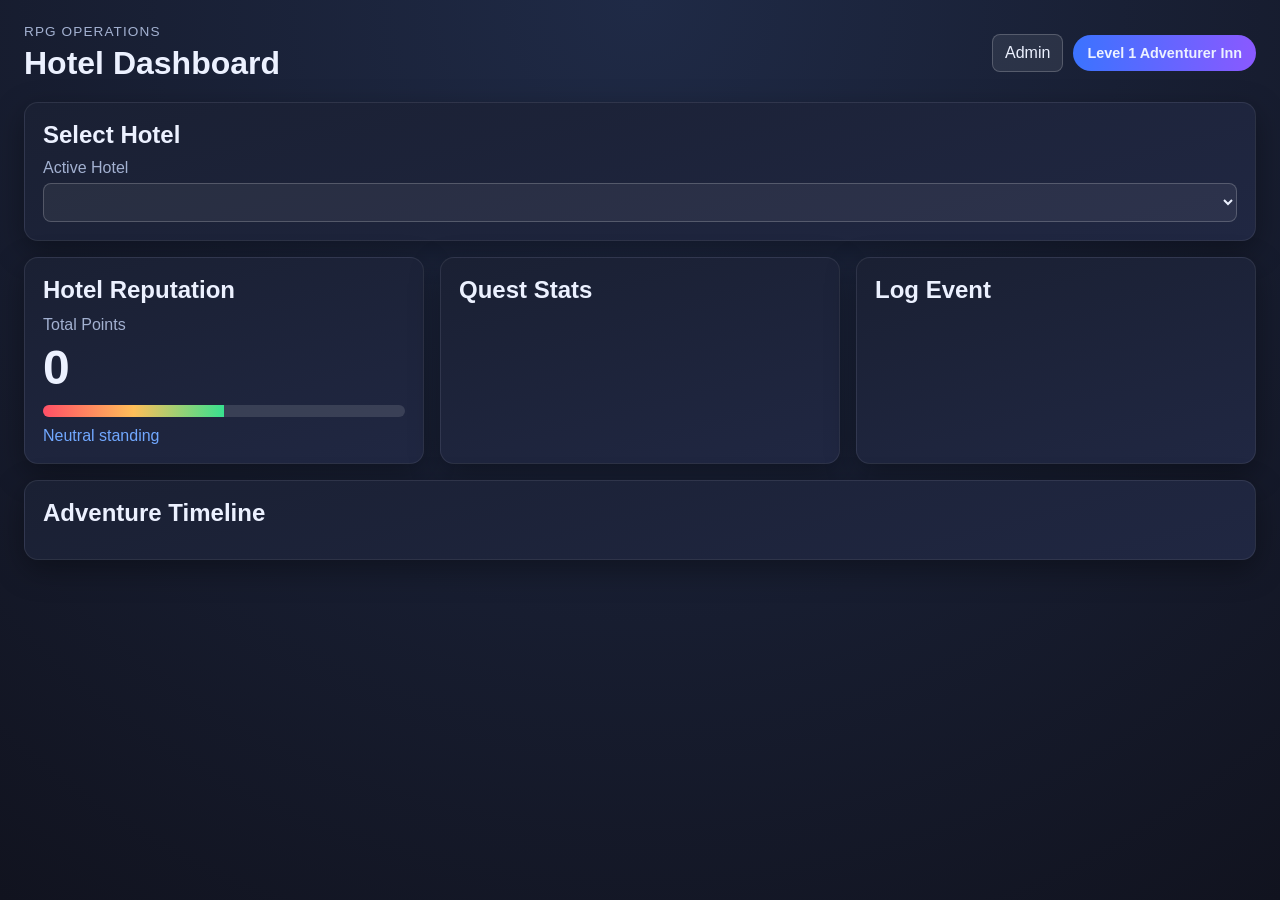
==== index.html @ ffbe0e18 "Add RPG hotel dashboard with multi-hotel admin and JSON store Made-with: Cursor" ====
<!DOCTYPE html>
<html lang="en">
  <head>
    <meta charset="UTF-8" />
    <meta name="viewport" content="width=device-width, initial-scale=1.0" />
    <title>RPG Hotel Dashboard</title>
    <link rel="stylesheet" href="./styles.css" />
  </head>
  <body>
    <header class="top-bar">
      <div>
        <p class="eyebrow">RPG Operations</p>
        <h1 id="hotel-name">Hotel Dashboard</h1>
      </div>
      <div class="top-actions">
        <a class="nav-link" href="/admin">Admin</a>
        <div class="level-chip" id="hotel-level">Level 1 Adventurer Inn</div>
      </div>
    </header>

    <main class="layout">
      <section class="panel selector-panel">
        <h2>Select Hotel</h2>
        <label class="field-label" for="hotel-select">Active Hotel</label>
        <select id="hotel-select"></select>
      </section>

      <section class="panel score-panel">
        <h2>Hotel Reputation</h2>
        <p class="score-label">Total Points</p>
        <p class="score-value" id="score-value">0</p>
        <div class="health-track">
          <div id="score-meter" class="health-fill"></div>
        </div>
        <p class="score-status" id="score-status">Neutral standing</p>
      </section>

      <section class="panel stats-panel">
        <h2>Quest Stats</h2>
        <ul class="stats-list" id="stats-list"></ul>
      </section>

      <section class="panel controls-panel">
        <h2>Log Event</h2>
        <div class="buttons-grid" id="event-buttons"></div>
      </section>

      <section class="panel timeline-panel">
        <h2>Adventure Timeline</h2>
        <ul id="timeline" class="timeline-list"></ul>
      </section>
    </main>

    <template id="timeline-item-template">
      <li class="timeline-item">
        <div class="event-row">
          <span class="event-name"></span>
          <span class="event-points"></span>
        </div>
        <p class="event-description"></p>
        <small class="event-time"></small>
      </li>
    </template>

    <script src="./app.js"></script>
  </body>
</html>
---- styles.css ----
:root {
  color-scheme: dark;
  --bg: #11131f;
  --bg-panel: #1a2033;
  --bg-panel-alt: #202742;
  --text: #ecf1ff;
  --muted: #a3b1d1;
  --good: #40d98e;
  --bad: #ff6b6b;
  --neutral: #71a8ff;
  --shadow: 0 10px 30px rgba(0, 0, 0, 0.35);
}

* {
  box-sizing: border-box;
}

body {
  margin: 0;
  min-height: 100vh;
  font-family: Inter, Segoe UI, Arial, sans-serif;
  background: radial-gradient(circle at top, #1f2a46, var(--bg));
  color: var(--text);
  padding: 24px;
}

h1,
h2,
p {
  margin: 0;
}

.top-bar {
  display: flex;
  justify-content: space-between;
  align-items: center;
  margin-bottom: 20px;
  gap: 12px;
  flex-wrap: wrap;
}

.eyebrow {
  color: var(--muted);
  font-size: 0.85rem;
  margin-bottom: 6px;
  text-transform: uppercase;
  letter-spacing: 0.08em;
}

.level-chip {
  background: linear-gradient(90deg, #3b73ff, #8a59ff);
  padding: 10px 14px;
  border-radius: 999px;
  font-weight: 700;
  font-size: 0.9rem;
}

.top-actions {
  display: flex;
  align-items: center;
  gap: 10px;
}

.nav-link {
  color: var(--text);
  text-decoration: none;
  border-radius: 8px;
  border: 1px solid rgba(255, 255, 255, 0.2);
  padding: 9px 12px;
  background: rgba(255, 255, 255, 0.08);
}

.nav-link:hover {
  background: rgba(255, 255, 255, 0.16);
}

.layout {
  display: grid;
  gap: 16px;
  grid-template-columns: repeat(12, minmax(0, 1fr));
}

.panel {
  background: linear-gradient(165deg, var(--bg-panel), var(--bg-panel-alt));
  border: 1px solid rgba(255, 255, 255, 0.08);
  border-radius: 14px;
  padding: 18px;
  box-shadow: var(--shadow);
}

.score-panel {
  grid-column: span 4;
}

.stats-panel {
  grid-column: span 4;
}

.controls-panel {
  grid-column: span 4;
}

.timeline-panel {
  grid-column: span 12;
}

.selector-panel {
  grid-column: span 12;
}

.field-label {
  display: block;
  margin: 10px 0 6px;
  color: var(--muted);
}

select,
input {
  width: 100%;
  border-radius: 8px;
  border: 1px solid rgba(255, 255, 255, 0.2);
  background: rgba(255, 255, 255, 0.06);
  color: var(--text);
  padding: 10px;
}

.score-label {
  color: var(--muted);
  margin-top: 12px;
}

.score-value {
  font-size: 3rem;
  font-weight: 800;
  margin: 6px 0 10px;
}

.health-track {
  width: 100%;
  height: 12px;
  border-radius: 999px;
  background: rgba(255, 255, 255, 0.12);
  overflow: hidden;
}

.health-fill {
  height: 100%;
  width: 50%;
  background: linear-gradient(90deg, #ff4f66, #ffbe59, #38e18f);
  transition: width 300ms ease;
}

.score-status {
  margin-top: 10px;
  color: var(--neutral);
}

.stats-list {
  list-style: none;
  padding: 0;
  margin: 14px 0 0;
  display: grid;
  gap: 10px;
}

.stats-list li {
  display: flex;
  justify-content: space-between;
  padding: 10px 12px;
  border-radius: 10px;
  background: rgba(255, 255, 255, 0.05);
}

.buttons-grid {
  margin-top: 14px;
  display: grid;
  gap: 10px;
}

button {
  border: none;
  border-radius: 10px;
  padding: 11px 12px;
  font-size: 0.95rem;
  cursor: pointer;
  color: var(--text);
  background: rgba(113, 168, 255, 0.2);
  border: 1px solid rgba(113, 168, 255, 0.35);
}

button.danger {
  background: rgba(255, 107, 107, 0.2);
  border-color: rgba(255, 107, 107, 0.35);
}

button.danger:hover {
  background: rgba(255, 107, 107, 0.35);
}

button.full {
  width: 100%;
}

.event-admin-actions {
  display: flex;
  align-items: center;
  gap: 8px;
}

.inline-points-input {
  width: 90px;
  padding: 8px;
}

button:hover {
  background: rgba(113, 168, 255, 0.35);
}

.timeline-list {
  list-style: none;
  padding: 0;
  margin: 14px 0 0;
  display: grid;
  gap: 10px;
}

.timeline-item {
  padding: 12px;
  border-radius: 10px;
  background: rgba(255, 255, 255, 0.04);
  border: 1px solid rgba(255, 255, 255, 0.08);
}

.event-row {
  display: flex;
  justify-content: space-between;
  align-items: center;
  font-weight: 600;
}

.event-points.good {
  color: var(--good);
}

.event-points.bad {
  color: var(--bad);
}

.event-description {
  color: var(--muted);
  margin-top: 5px;
}

.event-time {
  display: inline-block;
  margin-top: 5px;
  color: var(--muted);
}

@media (max-width: 960px) {
  .selector-panel,
  .score-panel,
  .stats-panel,
  .controls-panel,
  .timeline-panel {
    grid-column: span 12;
  }
}
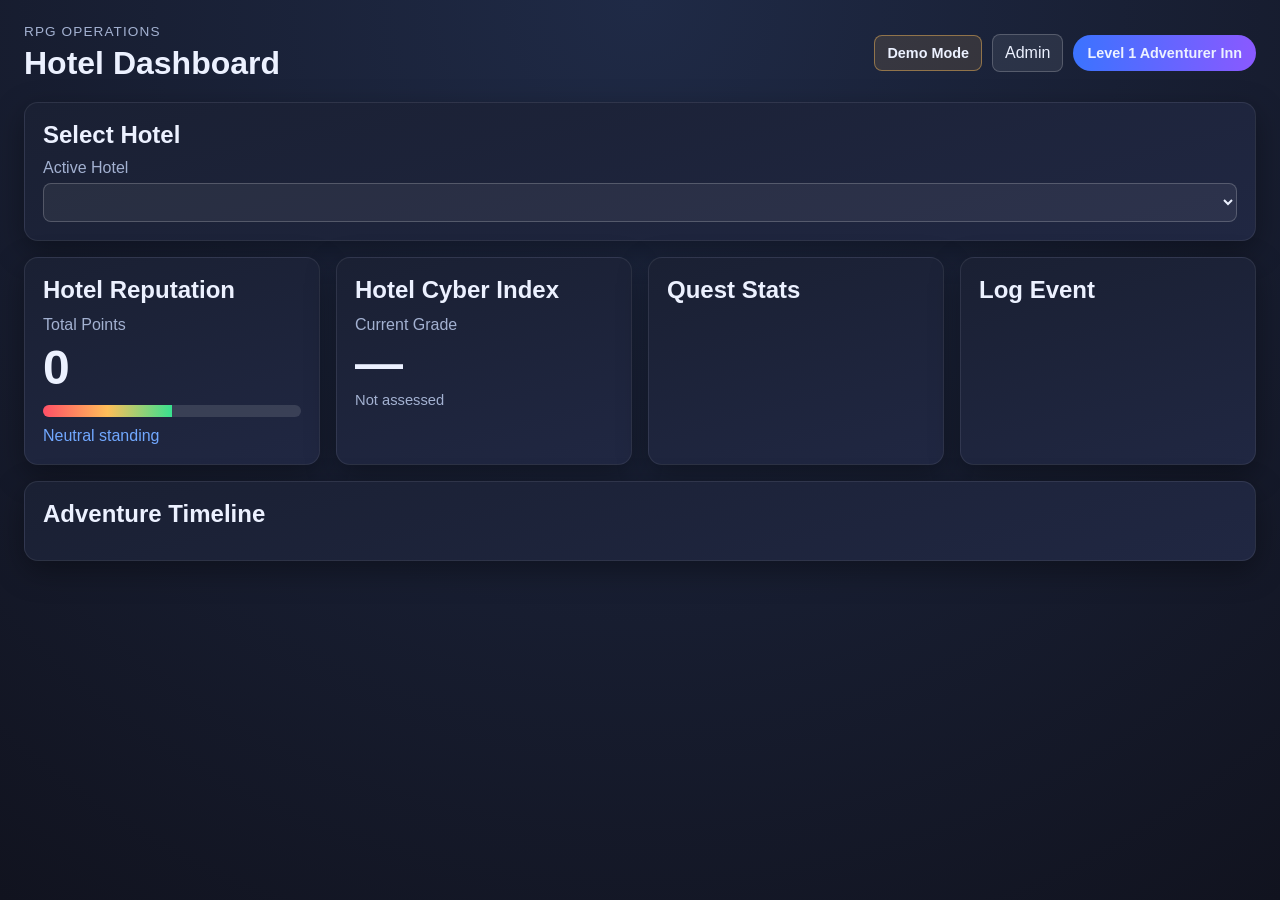
==== commit 7f15b4d9: "Add compliance controls, Cyber Index, and demo mode enhancements. Introduce hotel risk events with o" ====
--- a/index.html
+++ b/index.html
@@ -13,6 +13,9 @@
         <h1 id="hotel-name">Hotel Dashboard</h1>
       </div>
       <div class="top-actions">
+        <button type="button" id="demo-toggle" class="demo-toggle" aria-pressed="false">
+          Demo Mode
+        </button>
         <a class="nav-link" href="/admin">Admin</a>
         <div class="level-chip" id="hotel-level">Level 1 Adventurer Inn</div>
       </div>
@@ -33,6 +36,15 @@
           <div id="score-meter" class="health-fill"></div>
         </div>
         <p class="score-status" id="score-status">Neutral standing</p>
+      </section>
+
+      <section class="panel cyber-index-panel">
+        <h2>Hotel Cyber Index</h2>
+        <p class="score-label">Current Grade</p>
+        <p class="cyber-grade" id="cyber-grade">—</p>
+        <p class="cyber-points" id="cyber-points">Not assessed</p>
+        <p class="cyber-refresh" id="cyber-refresh"></p>
+        <div class="cyber-grade-buttons" id="cyber-grade-buttons"></div>
       </section>
 
       <section class="panel stats-panel">
@@ -62,6 +74,8 @@
       </li>
     </template>
 
+    <div id="demo-toasts" class="demo-toasts" aria-live="polite"></div>
+
     <script src="./app.js"></script>
   </body>
 </html>
--- a/styles.css
+++ b/styles.css
@@ -74,6 +74,120 @@
   background: rgba(255, 255, 255, 0.16);
 }
 
+.demo-toggle {
+  border-radius: 8px;
+  border: 1px solid rgba(255, 190, 89, 0.45);
+  padding: 9px 12px;
+  background: rgba(255, 190, 89, 0.12);
+  font-weight: 600;
+  font-size: 0.9rem;
+}
+
+.demo-toggle:hover {
+  background: rgba(255, 190, 89, 0.22);
+}
+
+.demo-toggle.is-active {
+  background: rgba(255, 190, 89, 0.35);
+  border-color: rgba(255, 190, 89, 0.8);
+  box-shadow: 0 0 0 2px rgba(255, 190, 89, 0.2);
+  animation: demo-pulse 1.6s ease-in-out infinite;
+}
+
+@keyframes demo-pulse {
+  0%,
+  100% {
+    box-shadow: 0 0 0 2px rgba(255, 190, 89, 0.2);
+  }
+  50% {
+    box-shadow: 0 0 0 4px rgba(255, 190, 89, 0.35);
+  }
+}
+
+.demo-toasts {
+  position: fixed;
+  right: 20px;
+  bottom: 20px;
+  display: grid;
+  gap: 10px;
+  width: min(360px, calc(100vw - 40px));
+  z-index: 100;
+  pointer-events: none;
+}
+
+.demo-toast {
+  pointer-events: auto;
+  padding: 14px 16px;
+  border-radius: 12px;
+  background: linear-gradient(165deg, #24304f, #1a2033);
+  border: 1px solid rgba(255, 255, 255, 0.12);
+  box-shadow: var(--shadow);
+  animation: toast-in 280ms ease;
+}
+
+.demo-toast.is-leaving {
+  animation: toast-out 220ms ease forwards;
+}
+
+@keyframes toast-in {
+  from {
+    opacity: 0;
+    transform: translateX(24px);
+  }
+  to {
+    opacity: 1;
+    transform: translateX(0);
+  }
+}
+
+@keyframes toast-out {
+  to {
+    opacity: 0;
+    transform: translateX(24px);
+  }
+}
+
+.demo-toast-header {
+  display: flex;
+  justify-content: space-between;
+  align-items: center;
+  gap: 10px;
+  font-weight: 700;
+}
+
+.demo-toast-hotel {
+  color: var(--muted);
+  font-size: 0.8rem;
+  margin-top: 4px;
+}
+
+.demo-toast-description {
+  color: var(--muted);
+  font-size: 0.88rem;
+  margin-top: 6px;
+  line-height: 1.4;
+}
+
+.demo-toast-time {
+  display: inline-block;
+  margin-top: 6px;
+  color: var(--muted);
+  font-size: 0.8rem;
+}
+
+.demo-toast-points {
+  font-weight: 800;
+  flex-shrink: 0;
+}
+
+.demo-toast-points.good {
+  color: var(--good);
+}
+
+.demo-toast-points.bad {
+  color: var(--bad);
+}
+
 .layout {
   display: grid;
   gap: 16px;
@@ -89,15 +203,19 @@
 }
 
 .score-panel {
-  grid-column: span 4;
+  grid-column: span 3;
+}
+
+.cyber-index-panel {
+  grid-column: span 3;
 }
 
 .stats-panel {
-  grid-column: span 4;
+  grid-column: span 3;
 }
 
 .controls-panel {
-  grid-column: span 4;
+  grid-column: span 3;
 }
 
 .timeline-panel {
@@ -153,6 +271,87 @@
 .score-status {
   margin-top: 10px;
   color: var(--neutral);
+}
+
+.cyber-grade {
+  font-size: 3rem;
+  font-weight: 800;
+  margin: 6px 0 4px;
+  line-height: 1;
+}
+
+.cyber-grade.grade-a {
+  color: var(--good);
+}
+
+.cyber-grade.grade-b {
+  color: #7ddea8;
+}
+
+.cyber-grade.grade-c {
+  color: #ffbe59;
+}
+
+.cyber-grade.grade-d {
+  color: #ff9b6b;
+}
+
+.cyber-grade.grade-e {
+  color: var(--bad);
+}
+
+.cyber-points {
+  color: var(--muted);
+  font-size: 0.92rem;
+}
+
+.cyber-refresh {
+  margin-top: 8px;
+  color: var(--neutral);
+  font-size: 0.85rem;
+  min-height: 1.2em;
+}
+
+.cyber-grade-buttons {
+  margin-top: 14px;
+  display: grid;
+  grid-template-columns: repeat(5, minmax(0, 1fr));
+  gap: 8px;
+}
+
+.cyber-grade-btn {
+  padding: 10px 0;
+  font-weight: 700;
+  font-size: 1rem;
+}
+
+.cyber-grade-btn.grade-a {
+  border-color: rgba(64, 217, 142, 0.5);
+  background: rgba(64, 217, 142, 0.15);
+}
+
+.cyber-grade-btn.grade-b {
+  border-color: rgba(125, 222, 168, 0.5);
+  background: rgba(125, 222, 168, 0.12);
+}
+
+.cyber-grade-btn.grade-c {
+  border-color: rgba(255, 190, 89, 0.5);
+  background: rgba(255, 190, 89, 0.12);
+}
+
+.cyber-grade-btn.grade-d {
+  border-color: rgba(255, 155, 107, 0.5);
+  background: rgba(255, 155, 107, 0.12);
+}
+
+.cyber-grade-btn.grade-e {
+  border-color: rgba(255, 107, 107, 0.5);
+  background: rgba(255, 107, 107, 0.15);
+}
+
+.cyber-grade-btn.is-current {
+  box-shadow: 0 0 0 2px rgba(255, 255, 255, 0.35);
 }
 
 .stats-list {
@@ -216,6 +415,33 @@
   background: rgba(113, 168, 255, 0.35);
 }
 
+button:disabled,
+button.is-locked {
+  cursor: not-allowed;
+  opacity: 0.55;
+}
+
+button.is-locked:hover {
+  background: rgba(113, 168, 255, 0.2);
+}
+
+button.danger.is-locked:hover {
+  background: rgba(255, 107, 107, 0.2);
+}
+
+.event-button-label {
+  display: block;
+  font-weight: 600;
+}
+
+.event-button-meta {
+  display: block;
+  margin-top: 4px;
+  font-size: 0.78rem;
+  color: var(--muted);
+  font-weight: 500;
+}
+
 .timeline-list {
   list-style: none;
   padding: 0;
@@ -260,6 +486,7 @@
 @media (max-width: 960px) {
   .selector-panel,
   .score-panel,
+  .cyber-index-panel,
   .stats-panel,
   .controls-panel,
   .timeline-panel {
